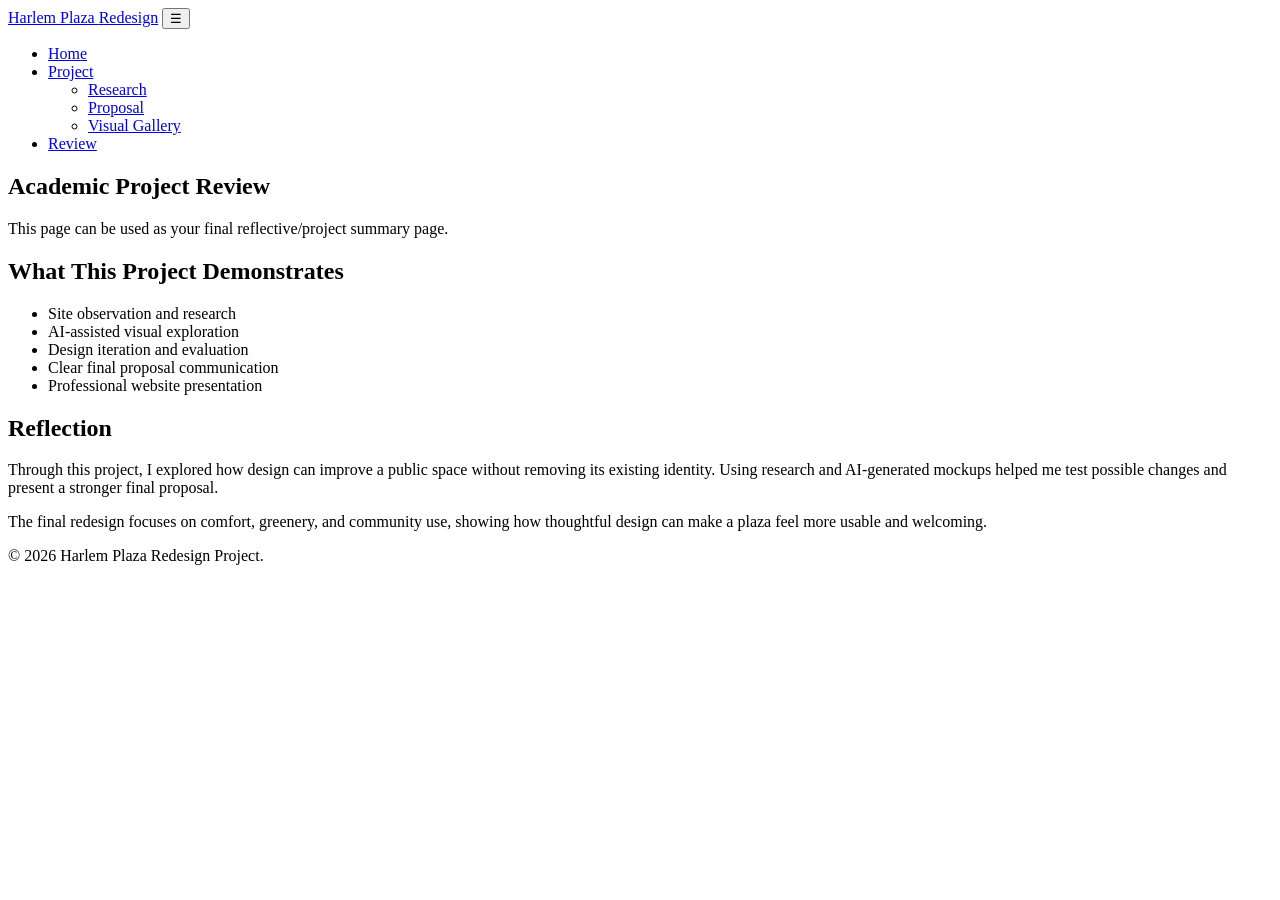
==== contact.html @ b52c802b "Add contact.html for project review page" ====
<!DOCTYPE html>
<html lang="en">
<head>
  <meta charset="UTF-8" />
  <meta name="viewport" content="width=device-width, initial-scale=1.0" />
  <title>Review | Harlem Plaza Redesign</title>
  <link rel="preconnect" href="https://fonts.googleapis.com">
  <link rel="preconnect" href="https://fonts.gstatic.com" crossorigin>
  <link href="https://fonts.googleapis.com/css2?family=Inter:wght@400;500;600;700;800&display=swap" rel="stylesheet">
  <link rel="stylesheet" href="style.css" />
</head>
<body>
  <header id="header" class="solid">
    <div class="container nav-container">
      <a href="index.html" class="logo">Harlem Plaza <span>Redesign</span></a>
      <button class="nav-toggle" aria-label="Toggle navigation">☰</button>
      <nav id="nav">
        <ul>
          <li><a href="index.html">Home</a></li>
          <li class="has-dropdown">
            <a href="#">Project</a>
            <ul class="dropdown">
              <li><a href="research.html">Research</a></li>
              <li><a href="proposal.html">Proposal</a></li>
              <li><a href="gallery.html">Visual Gallery</a></li>
            </ul>
          </li>
          <li><a href="contact.html" class="active">Review</a></li>
        </ul>
      </nav>
    </div>
  </header>

  <main class="page-main">
    <section class="page-hero small-hero">
      <div class="container">
        <header class="major center narrow">
          <h1>Academic Project Review</h1>
          <p>This page can be used as your final reflective/project summary page.</p>
        </header>
      </div>
    </section>

    <section class="section">
      <div class="container two-column">
        <article class="panel text-panel">
          <h2>What This Project Demonstrates</h2>
          <ul class="check-list">
            <li>Site observation and research</li>
            <li>AI-assisted visual exploration</li>
            <li>Design iteration and evaluation</li>
            <li>Clear final proposal communication</li>
            <li>Professional website presentation</li>
          </ul>
        </article>

        <article class="panel text-panel">
          <h2>Reflection</h2>
          <p>
            Through this project, I explored how design can improve a public space without removing its existing identity. Using research and AI-generated mockups helped me test possible changes and present a stronger final proposal.
          </p>
          <p>
            The final redesign focuses on comfort, greenery, and community use, showing how thoughtful design can make a plaza feel more usable and welcoming.
          </p>
        </article>
      </div>
    </section>
  </main>

  <footer id="footer">
    <div class="container">
      <p>© 2026 Harlem Plaza Redesign Project.</p>
    </div>
  </footer>

  <script src="script.js"></script>
</body>
</html>
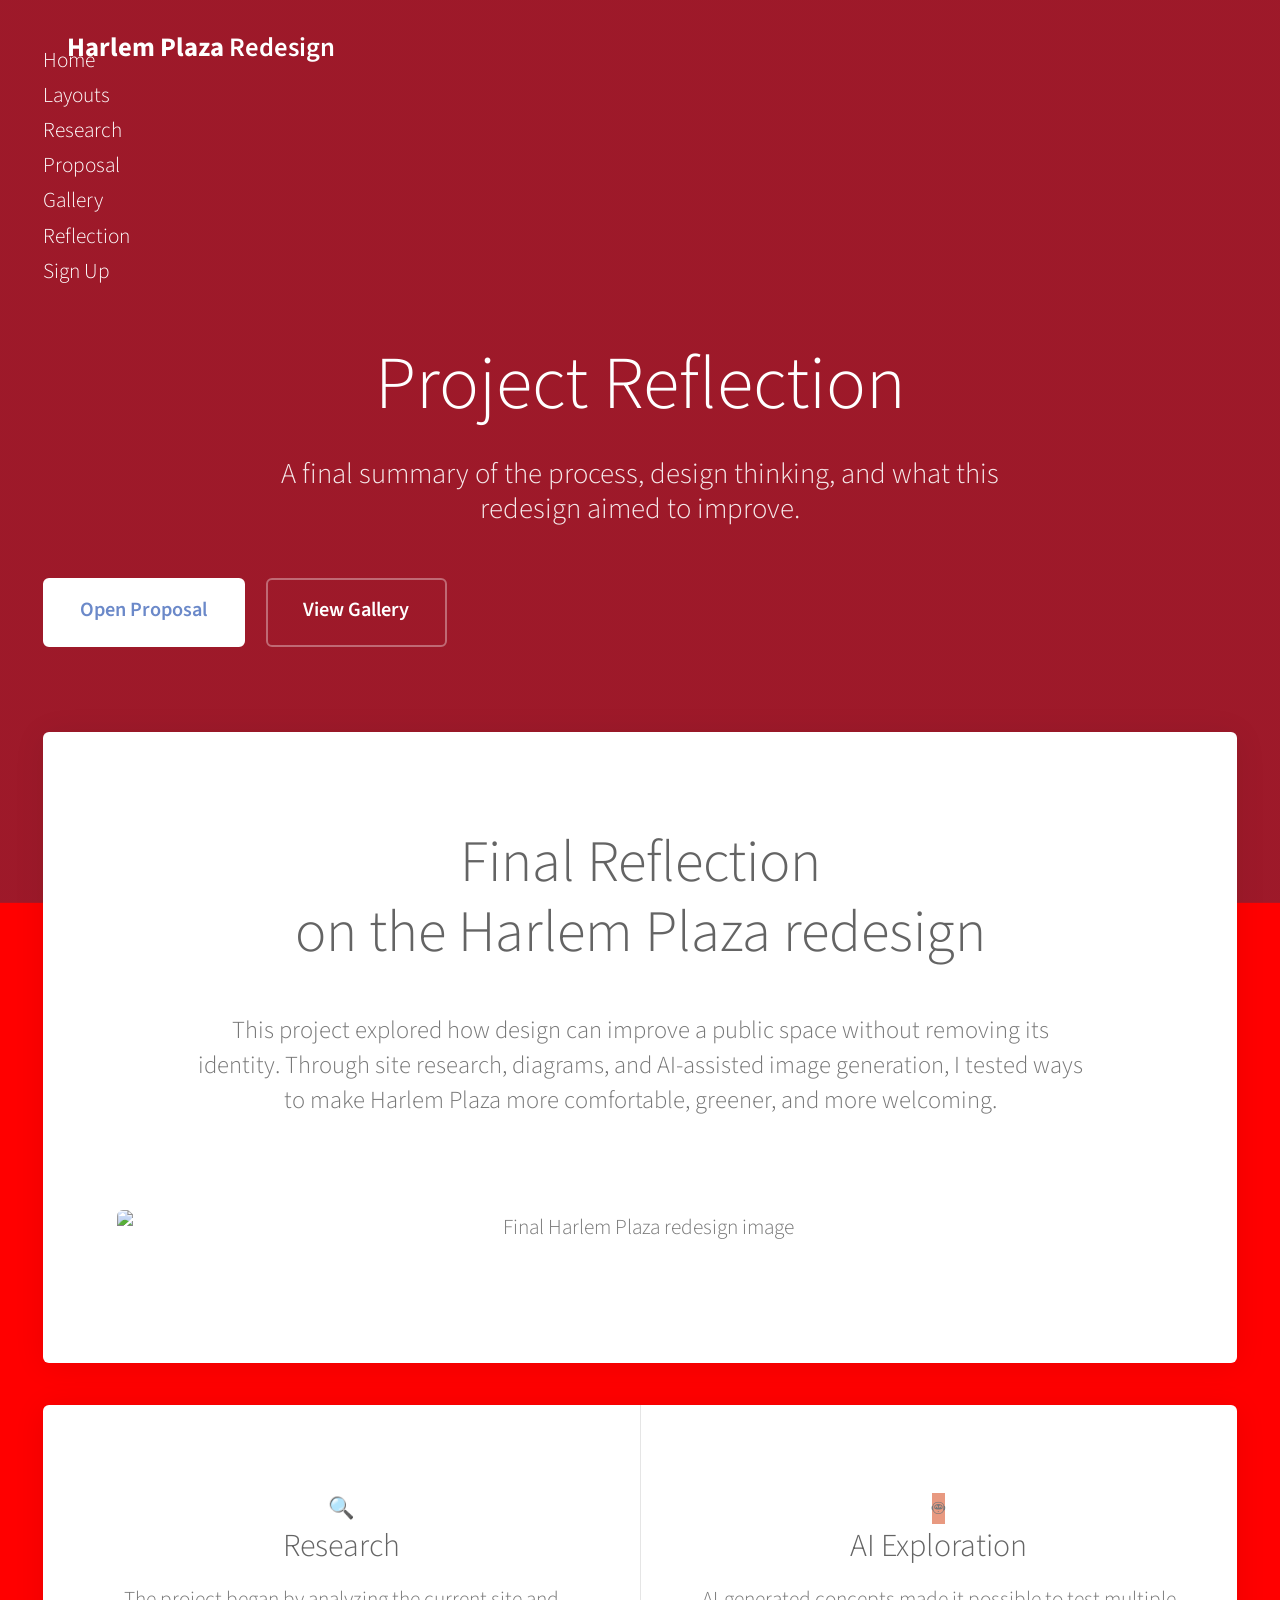
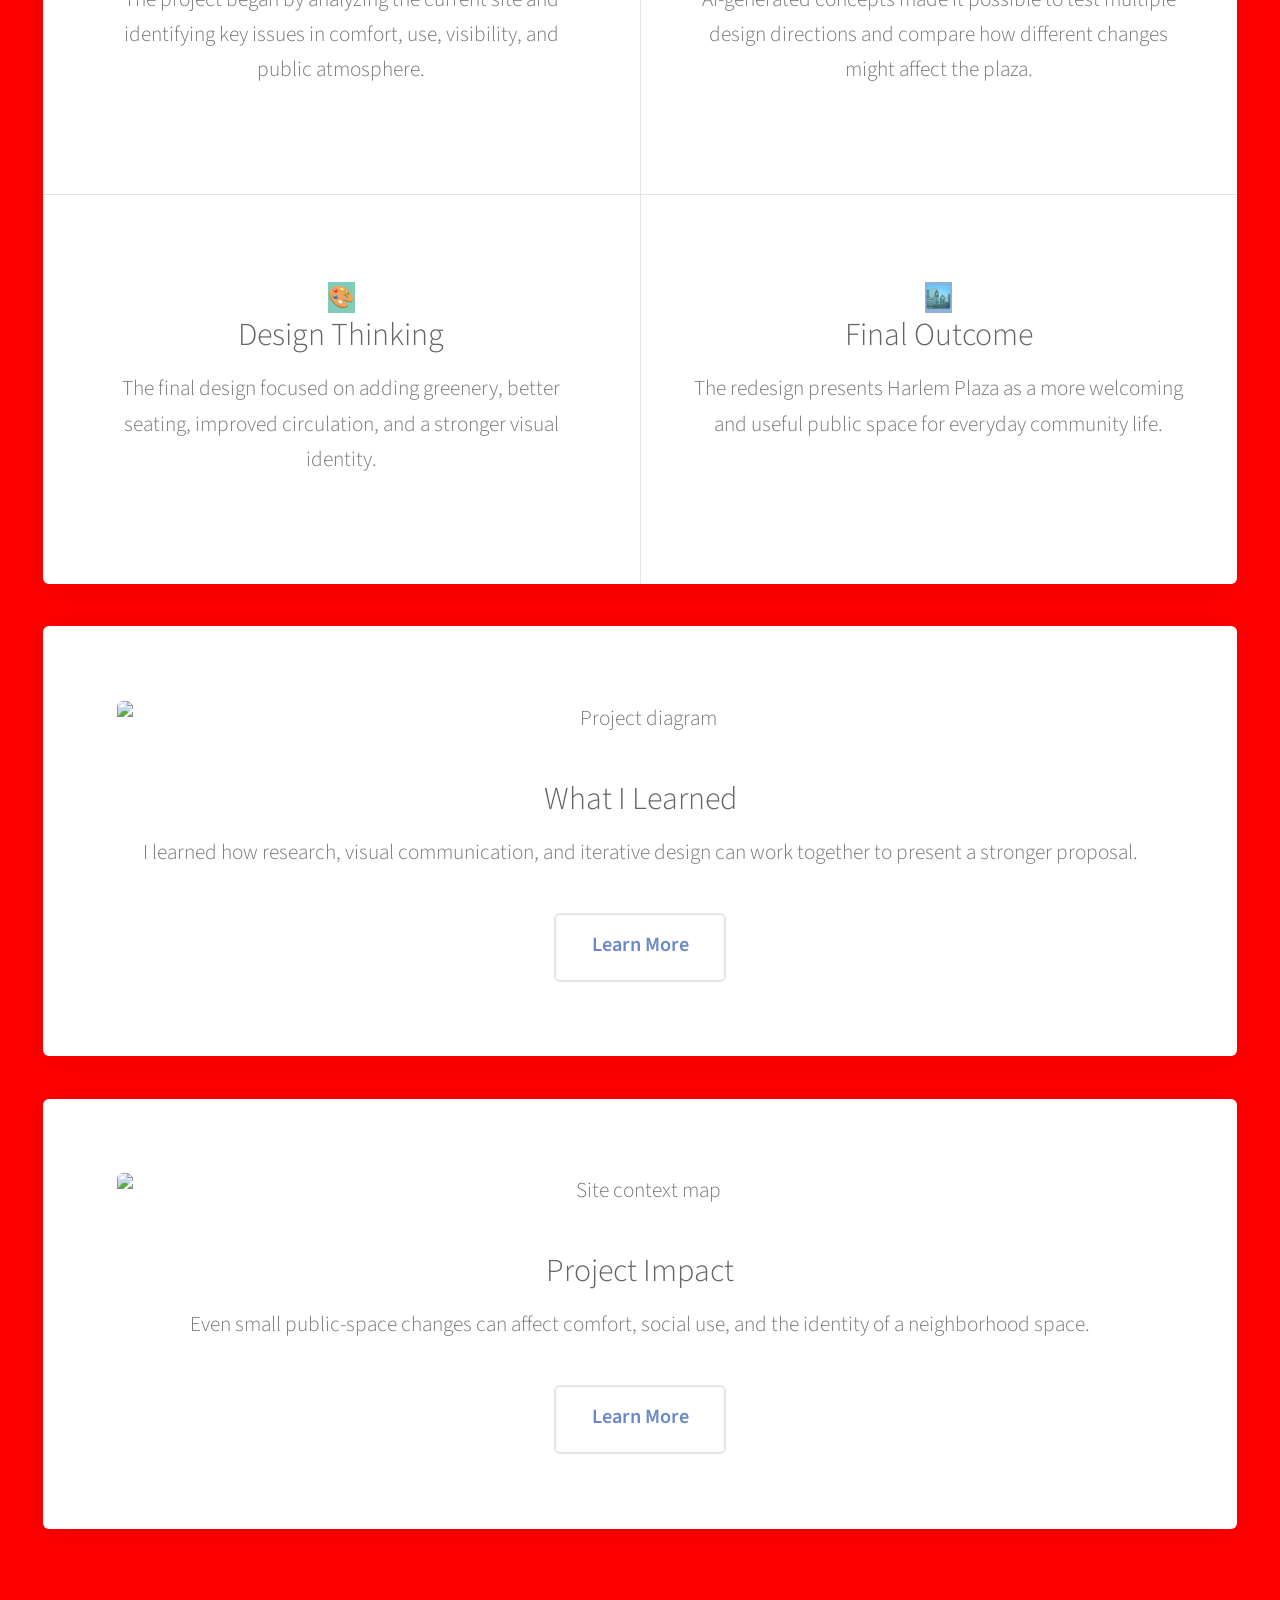
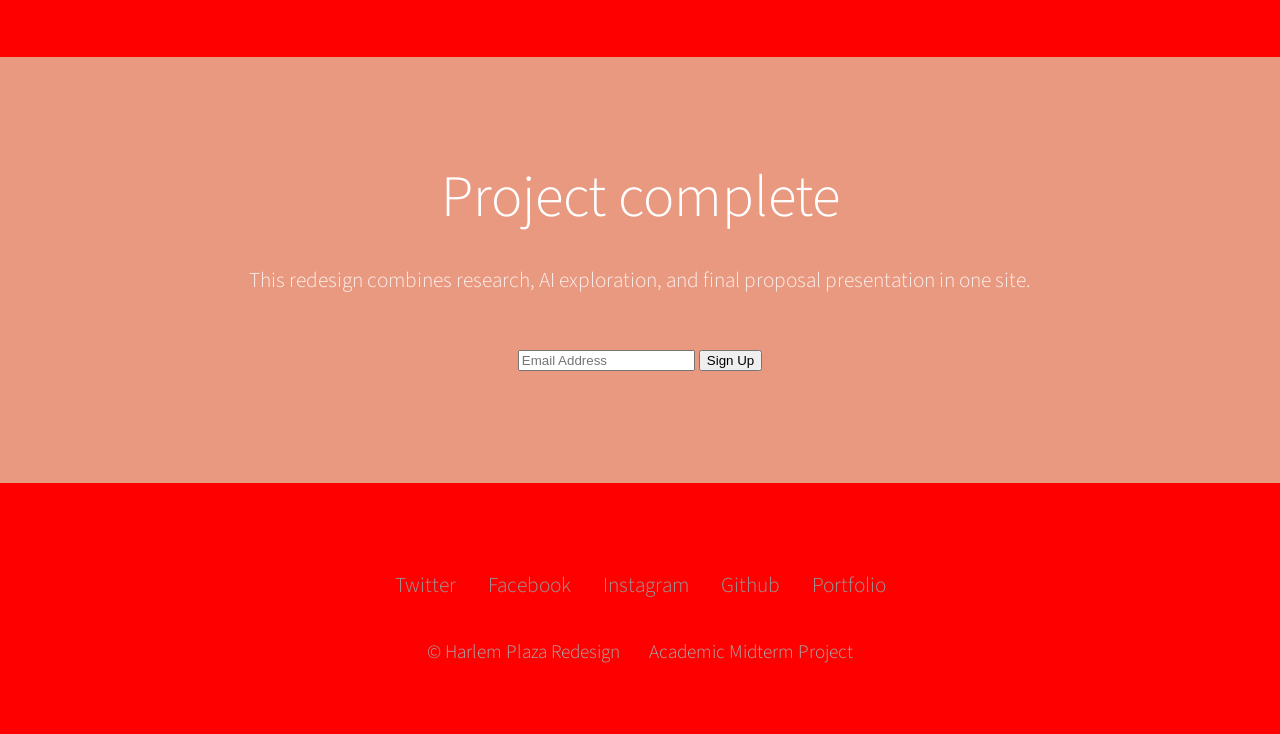
==== commit 881aa829: "Update contact page title and content for reflection" ====
--- a/contact.html
+++ b/contact.html
@@ -3,76 +3,155 @@
 <head>
   <meta charset="UTF-8" />
   <meta name="viewport" content="width=device-width, initial-scale=1.0" />
-  <title>Review | Harlem Plaza Redesign</title>
+  <title>Reflection | Harlem Plaza Redesign</title>
   <link rel="preconnect" href="https://fonts.googleapis.com">
   <link rel="preconnect" href="https://fonts.gstatic.com" crossorigin>
-  <link href="https://fonts.googleapis.com/css2?family=Inter:wght@400;500;600;700;800&display=swap" rel="stylesheet">
-  <link rel="stylesheet" href="style.css" />
+  <link href="https://fonts.googleapis.com/css2?family=Source+Sans+3:wght@300;400;600;700&display=swap" rel="stylesheet">
+  <link rel="stylesheet" href="style.css">
 </head>
 <body>
-  <header id="header" class="solid">
-    <div class="container nav-container">
-      <a href="index.html" class="logo">Harlem Plaza <span>Redesign</span></a>
-      <button class="nav-toggle" aria-label="Toggle navigation">☰</button>
-      <nav id="nav">
-        <ul>
+
+  <header id="header">
+    <div class="container nav-wrap">
+      <h1 class="logo"><a href="index.html">Harlem Plaza</a> Redesign</h1>
+
+      <nav>
+        <ul class="nav-links">
           <li><a href="index.html">Home</a></li>
-          <li class="has-dropdown">
-            <a href="#">Project</a>
-            <ul class="dropdown">
+          <li class="dropdown">
+            <a href="#">Layouts</a>
+            <ul class="dropdown-menu">
               <li><a href="research.html">Research</a></li>
               <li><a href="proposal.html">Proposal</a></li>
-              <li><a href="gallery.html">Visual Gallery</a></li>
+              <li><a href="gallery.html">Gallery</a></li>
+              <li><a href="contact.html">Reflection</a></li>
             </ul>
           </li>
-          <li><a href="contact.html" class="active">Review</a></li>
+          <li><a href="proposal.html" class="nav-button">Sign Up</a></li>
         </ul>
       </nav>
     </div>
   </header>
 
-  <main class="page-main">
-    <section class="page-hero small-hero">
-      <div class="container">
-        <header class="major center narrow">
-          <h1>Academic Project Review</h1>
-          <p>This page can be used as your final reflective/project summary page.</p>
-        </header>
+  <section id="banner">
+    <div class="banner-overlay"></div>
+    <div class="banner-content">
+      <h2>Project Reflection</h2>
+      <p>A final summary of the process, design thinking, and what this redesign aimed to improve.</p>
+      <div class="actions">
+        <a href="proposal.html" class="button primary">Open Proposal</a>
+        <a href="gallery.html" class="button">View Gallery</a>
+      </div>
+    </div>
+  </section>
+
+  <main id="main" class="container">
+
+    <section class="box special">
+      <header class="major">
+        <h2>Final Reflection<br>on the Harlem Plaza redesign</h2>
+        <p>
+          This project explored how design can improve a public space without removing its
+          identity. Through site research, diagrams, and AI-assisted image generation,
+          I tested ways to make Harlem Plaza more comfortable, greener, and more welcoming.
+        </p>
+      </header>
+      <span class="image featured">
+        <img src="images/redesign-2.jpg" alt="Final Harlem Plaza redesign image">
+      </span>
+    </section>
+
+    <section class="box special features">
+      <div class="features-row">
+        <section>
+          <span class="icon-circle accent1">🔍</span>
+          <h3>Research</h3>
+          <p>
+            The project began by analyzing the current site and identifying key issues in comfort,
+            use, visibility, and public atmosphere.
+          </p>
+        </section>
+        <section>
+          <span class="icon-circle accent2">🤖</span>
+          <h3>AI Exploration</h3>
+          <p>
+            AI-generated concepts made it possible to test multiple design directions and compare
+            how different changes might affect the plaza.
+          </p>
+        </section>
+      </div>
+      <div class="features-row">
+        <section>
+          <span class="icon-circle accent3">🎨</span>
+          <h3>Design Thinking</h3>
+          <p>
+            The final design focused on adding greenery, better seating, improved circulation,
+            and a stronger visual identity.
+          </p>
+        </section>
+        <section>
+          <span class="icon-circle accent4">🏙️</span>
+          <h3>Final Outcome</h3>
+          <p>
+            The redesign presents Harlem Plaza as a more welcoming and useful public space
+            for everyday community life.
+          </p>
+        </section>
       </div>
     </section>
 
-    <section class="section">
-      <div class="container two-column">
-        <article class="panel text-panel">
-          <h2>What This Project Demonstrates</h2>
-          <ul class="check-list">
-            <li>Site observation and research</li>
-            <li>AI-assisted visual exploration</li>
-            <li>Design iteration and evaluation</li>
-            <li>Clear final proposal communication</li>
-            <li>Professional website presentation</li>
-          </ul>
-        </article>
+    <section class="cards">
+      <article class="box special card">
+        <span class="image featured">
+          <img src="images/diagram.jpg" alt="Project diagram">
+        </span>
+        <h3>What I Learned</h3>
+        <p>
+          I learned how research, visual communication, and iterative design can work together
+          to present a stronger proposal.
+        </p>
+        <a href="research.html" class="button alt">Learn More</a>
+      </article>
 
-        <article class="panel text-panel">
-          <h2>Reflection</h2>
-          <p>
-            Through this project, I explored how design can improve a public space without removing its existing identity. Using research and AI-generated mockups helped me test possible changes and present a stronger final proposal.
-          </p>
-          <p>
-            The final redesign focuses on comfort, greenery, and community use, showing how thoughtful design can make a plaza feel more usable and welcoming.
-          </p>
-        </article>
-      </div>
+      <article class="box special card">
+        <span class="image featured">
+          <img src="images/map.jpg" alt="Site context map">
+        </span>
+        <h3>Project Impact</h3>
+        <p>
+          Even small public-space changes can affect comfort, social use, and the identity
+          of a neighborhood space.
+        </p>
+        <a href="proposal.html" class="button alt">Learn More</a>
+      </article>
     </section>
+
   </main>
 
+  <section id="cta">
+    <div class="container">
+      <h2>Project complete</h2>
+      <p>This redesign combines research, AI exploration, and final proposal presentation in one site.</p>
+      <form class="cta-form">
+        <input type="email" placeholder="Email Address">
+        <button type="submit">Sign Up</button>
+      </form>
+    </div>
+  </section>
+
   <footer id="footer">
-    <div class="container">
-      <p>© 2026 Harlem Plaza Redesign Project.</p>
-    </div>
+    <ul class="icons">
+      <li><a href="#">Twitter</a></li>
+      <li><a href="#">Facebook</a></li>
+      <li><a href="#">Instagram</a></li>
+      <li><a href="#">Github</a></li>
+      <li><a href="#">Portfolio</a></li>
+    </ul>
+    <ul class="copyright">
+      <li>© Harlem Plaza Redesign</li>
+      <li>Academic Midterm Project</li>
+    </ul>
   </footer>
 
-  <script src="script.js"></script>
 </body>
 </html>
--- a/style.css
+++ b/style.css
@@ -0,0 +1,489 @@
+body {
+  background: red !important;
+}
+/* Reset */
+html, body, div, span, applet, object, iframe,
+h1, h2, h3, h4, h5, h6, p, blockquote, pre,
+a, abbr, acronym, address, big, cite, code,
+del, dfn, em, img, ins, kbd, q, s, samp,
+small, strike, strong, sub, sup, tt, var,
+b, u, i, center, dl, dt, dd, ol, ul, li,
+fieldset, form, label, legend, table, caption,
+tbody, tfoot, thead, tr, th, td, article,
+aside, canvas, details, embed, figure, figcaption,
+footer, header, hgroup, menu, nav, output,
+ruby, section, summary, time, mark, audio, video {
+  margin: 0;
+  padding: 0;
+  border: 0;
+  font-size: 100%;
+  vertical-align: baseline;
+}
+
+article, aside, details, figcaption, figure,
+footer, header, hgroup, menu, nav, section {
+  display: block;
+}
+
+body {
+  line-height: 1;
+}
+
+ol, ul {
+  list-style: none;
+}
+
+body {
+  background: #f7f7f7;
+  color: #777;
+  font-family: "Source Sans 3", sans-serif;
+  font-size: 16pt;
+  font-weight: 300;
+  line-height: 1.65em;
+}
+
+a {
+  text-decoration: none;
+  color: inherit;
+}
+
+strong, b {
+  font-weight: 600;
+  color: #646464;
+}
+
+p {
+  margin: 0 0 2em 0;
+}
+
+h1, h2, h3 {
+  color: #646464;
+  font-weight: 300;
+  line-height: 1.25em;
+  margin: 0 0 0.5em 0;
+}
+
+h2 {
+  font-size: 2.75em;
+  line-height: 1.2em;
+}
+
+h3 {
+  font-size: 1.5em;
+}
+
+.container {
+  margin: 0 auto;
+  max-width: 1200px;
+  width: calc(100% - 4em);
+}
+
+.row {
+  display: flex;
+  gap: 2em;
+  margin-top: 2em;
+}
+
+.col-6 {
+  width: 50%;
+}
+
+.image {
+  display: inline-block;
+  border-radius: 6px;
+  overflow: hidden;
+}
+
+.image img {
+  display: block;
+  width: 100%;
+}
+
+.image.featured {
+  display: block;
+  margin: 0 0 2em 0;
+}
+
+#page-wrapper {
+  padding-top: 0;
+}
+
+/* Header */
+#header {
+  position: absolute;
+  top: 0;
+  left: 0;
+  width: 100%;
+  padding: 2em 0;
+  z-index: 10000;
+  color: #fff;
+}
+
+#header h1 {
+  position: absolute;
+  left: 2.5em;
+  top: 1.2em;
+  font-size: 1.25em;
+  margin: 0;
+  color: #fff;
+  font-weight: 600;
+}
+
+#header h1 a {
+  color: #fff;
+  font-weight: 700;
+}
+
+#nav {
+  position: absolute;
+  right: 2em;
+  top: 1.1em;
+}
+
+#nav > ul {
+  display: flex;
+  align-items: center;
+  gap: 0.4em;
+}
+
+#nav > ul > li {
+  position: relative;
+}
+
+#nav > ul > li > a {
+  color: #fff;
+  display: block;
+  padding: 0.45em 1em;
+  border-radius: 6px;
+  border: solid 1px transparent;
+  font-weight: 400;
+}
+
+#nav > ul > li > a.active,
+#nav > ul > li > a:hover {
+  background: rgba(255,255,255,0.1);
+}
+
+#nav .button {
+  min-width: 0;
+}
+
+.submenu ul {
+  display: none;
+  position: absolute;
+  top: 2.8em;
+  left: 0;
+  min-width: 220px;
+  background: #fff;
+  border-radius: 6px;
+  box-shadow: 0 0.15em 1.5em rgba(0,0,0,0.15);
+  padding: 0.75em 0;
+}
+
+.submenu:hover ul {
+  display: block;
+}
+
+.submenu ul li a {
+  display: block;
+  color: #646464;
+  padding: 0.55em 1.25em;
+  font-size: 0.95em;
+}
+
+.submenu ul li a:hover {
+  background: #f4f4f4;
+}
+
+/* Banner */
+#banner {
+  background:
+    linear-gradient(rgba(39, 56, 92, 0.45), rgba(39, 56, 92, 0.45)),
+    url("images/hero-harlem-plaza.jpg");
+  background-position: center center;
+  background-size: cover;
+  background-repeat: no-repeat;
+  color: #fff;
+  text-align: center;
+  padding: 16em 2em 12em 2em;
+}
+
+#banner h2 {
+  color: #fff;
+  font-size: 3.5em;
+  margin-bottom: 0.35em;
+}
+
+#banner p {
+  color: rgba(255,255,255,0.9);
+  font-size: 1.35em;
+  margin: 0 auto 1.75em auto;
+  max-width: 800px;
+}
+
+/* Buttons */
+.button {
+  appearance: none;
+  background-color: transparent;
+  border: solid 2px rgba(255,255,255,0.35);
+  border-radius: 6px;
+  color: #fff;
+  cursor: pointer;
+  display: inline-block;
+  font-size: 0.95em;
+  font-weight: 600;
+  height: 3.2em;
+  line-height: 3em;
+  padding: 0 1.75em;
+  text-align: center;
+  white-space: nowrap;
+}
+
+.button:hover {
+  background-color: rgba(255,255,255,0.1);
+}
+
+.button.primary {
+  background: #fff;
+  color: #6b89c9 !important;
+  border-color: #fff;
+}
+
+.button.primary:hover {
+  background: rgba(255,255,255,0.9);
+}
+
+.button.alt {
+  color: #6b89c9;
+  border-color: #e5e5e5;
+  background: transparent;
+}
+
+.button.alt:hover {
+  background: #f7f7f7;
+}
+
+.actions {
+  display: flex;
+  gap: 1em;
+}
+
+.actions.special {
+  justify-content: center;
+}
+
+/* Main */
+#main {
+  margin-top: -8em;
+  position: relative;
+  z-index: 2;
+  padding-bottom: 4em;
+}
+
+.box {
+  background: #fff;
+  border-radius: 6px;
+  box-shadow: 0 0.15em 1.5em rgba(0,0,0,0.08);
+  margin-bottom: 2em;
+  padding: 3.5em;
+}
+
+.box.special {
+  text-align: center;
+}
+
+header.major {
+  padding: 1em 0 2em 0;
+}
+
+header.major h2 {
+  margin-bottom: 0.75em;
+}
+
+header.major p {
+  max-width: 900px;
+  margin-left: auto;
+  margin-right: auto;
+  font-size: 1.15em;
+}
+
+/* Features */
+.box.features {
+  text-align: center;
+  padding: 0;
+}
+
+.features-row {
+  display: flex;
+}
+
+.features-row section {
+  width: 50%;
+  padding: 4em 2.5em 3em 2.5em;
+  border-top: solid 1px #e5e5e5;
+}
+
+.features-row:first-child section {
+  border-top: 0;
+}
+
+.features-row section:first-child {
+  border-right: solid 1px #e5e5e5;
+}
+
+.icon.major {
+  display: inline-flex;
+  align-items: center;
+  justify-content: center;
+  width: 5em;
+  height: 5em;
+  border-radius: 100%;
+  font-size: 2rem;
+  margin: 0 0 1.2em 0;
+  color: #fff;
+}
+
+.accent2 { background: #e89980; }
+.accent3 { background: #7fcdb8; }
+.accent4 { background: #90b0db; }
+.accent5 { background: #e5cb95; }
+
+/* CTA */
+#cta {
+  background: #e89980;
+  color: #f9e5df;
+  text-align: center;
+  padding: 5em 2em;
+}
+
+#cta h2 {
+  color: #fff;
+}
+
+#cta p {
+  color: rgba(255,255,255,0.85);
+  margin-bottom: 2em;
+}
+
+/* Footer */
+#footer {
+  padding: 4em 2em 3em 2em;
+  text-align: center;
+}
+
+#footer .icons {
+  display: flex;
+  justify-content: center;
+  gap: 1.5em;
+  margin-bottom: 1.5em;
+  flex-wrap: wrap;
+}
+
+#footer .icons a {
+  color: #999;
+}
+
+#footer .copyright {
+  display: flex;
+  justify-content: center;
+  gap: 1.5em;
+  flex-wrap: wrap;
+  color: #aaa;
+  font-size: 0.9em;
+}
+
+/* Responsive */
+@media screen and (max-width: 980px) {
+  body {
+    font-size: 14pt;
+  }
+
+  .row {
+    flex-direction: column;
+  }
+
+  .col-6,
+  .col-12-narrower {
+    width: 100%;
+  }
+
+  .features-row {
+    flex-direction: column;
+  }
+
+  .features-row section {
+    width: 100%;
+    border-right: 0 !important;
+  }
+
+  #main {
+    margin-top: -4em;
+  }
+}
+
+@media screen and (max-width: 736px) {
+  body {
+    font-size: 13pt;
+  }
+
+  #header {
+    position: relative;
+    background: #fff;
+    color: #646464;
+    padding: 1.25em 1em;
+    text-align: center;
+  }
+
+  #header h1 {
+    position: static;
+    color: #646464;
+  }
+
+  #header h1 a {
+    color: #646464;
+  }
+
+  #nav {
+    position: static;
+    margin-top: 1em;
+  }
+
+  #nav > ul {
+    justify-content: center;
+    flex-wrap: wrap;
+  }
+
+  #nav > ul > li > a {
+    color: #646464;
+  }
+
+  #banner {
+    padding: 8em 1.5em 6em 1.5em;
+  }
+
+  #banner h2 {
+    font-size: 2.3em;
+  }
+
+  #banner p {
+    font-size: 1.1em;
+  }
+
+  .box {
+    padding: 2em 1.5em;
+  }
+
+  .actions,
+  .actions.special {
+    flex-direction: column;
+    align-items: center;
+  }
+
+  .button {
+    width: 100%;
+    max-width: 260px;
+  }
+}
+    margin-top: -50px;
+  }
+}
